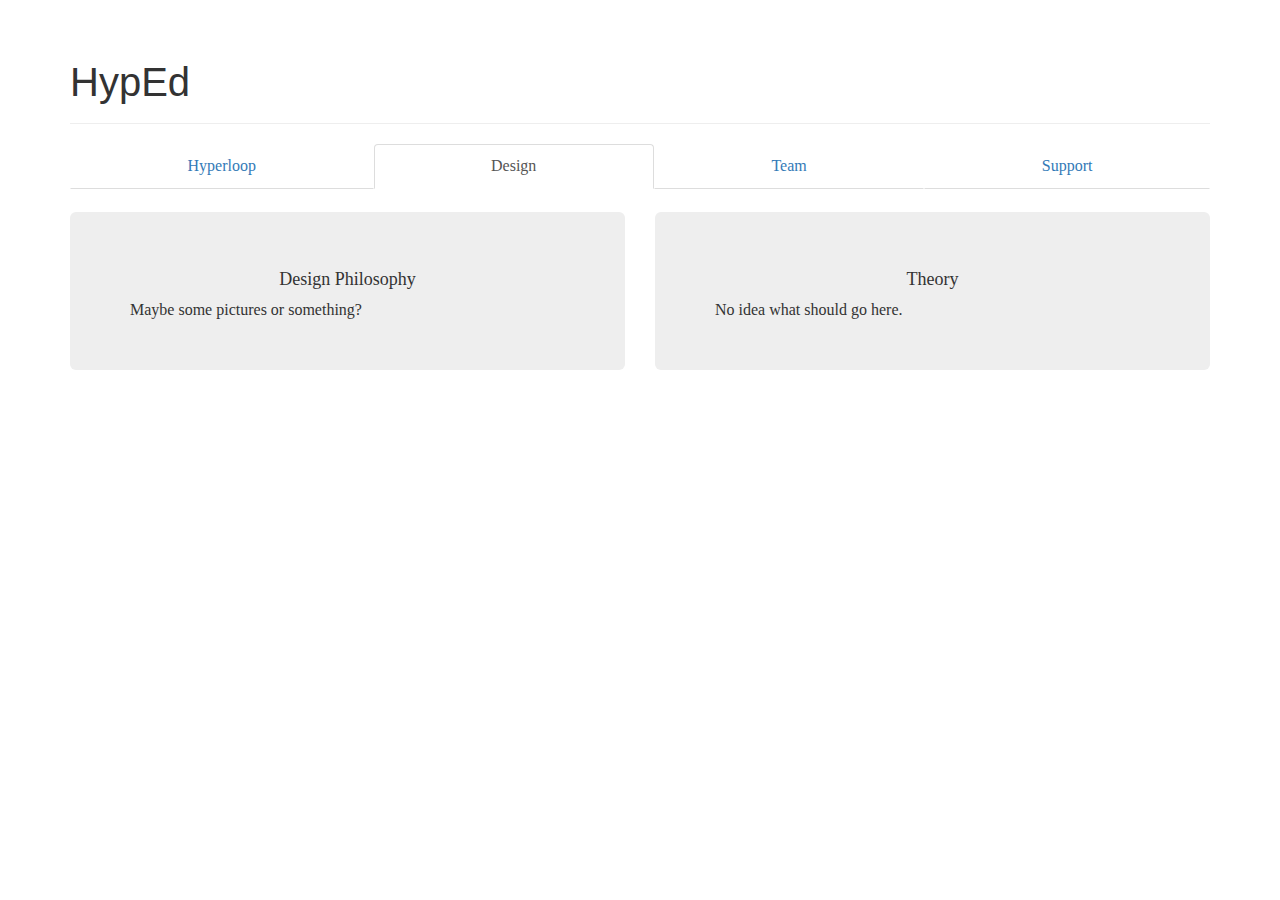
==== design.html @ 95988d02 "Initial Commit" ====
<html>
<meta name="viewport" content="width = device-width, initial-scale = 1">

<link rel="stylesheet" href="https://maxcdn.bootstrapcdn.com/bootstrap/3.3.6/css/bootstrap.min.css">
<link rel="stylesheet" type="text/css" href="main.css">

<title>HypEd</title>

<head>

</head>

<body>
	
<div class="container">
	<div class="page-header">
		<h1>HypEd</h1>
	</div>
	<ul class="nav nav-tabs nav-justified">
		<li role="presentation"><a href="hyperloop.html">Hyperloop</a></li>
		<li role="presentation"  class="active"><a href="#">Design</a></li>
		<li role="presentation"><a href="team.html">Team</a></li>
		<li role="presentation"><a href="#">Support</a></li>
	</ul>
	<br>
	<div class="row">
		<div class="col-lg-6 col-md-6 col-sm-6 col-xs-12">
			<div class="jumbotron">
				<center> <h4>Design Philosophy</h4> </center>
				Maybe some pictures or something?
			</div>
		</div>
		<div class="col-lg-6 col-md-6 col-sm-6 col-xs-12">
			<div class="jumbotron">
				<center> <h4>Theory</h4> </center>
				No idea what should go here.
			</div>
		</div>
</div>

</body>
</html>
---- main.css ----
body{
	padding-top: 20px;
	font-size: 16px;
	font-family: "Open Sans", serif;
	background: transparent;
}
h1{
	font-family: "Abel", Arial, sans-serif;
	font-weight: 400;
	font-size: 40px;
}
.panel{
	background-color: rgba(255, 255, 255, 0.9);
}

.margin-base-vertical{
	margin: 40px 0;
}
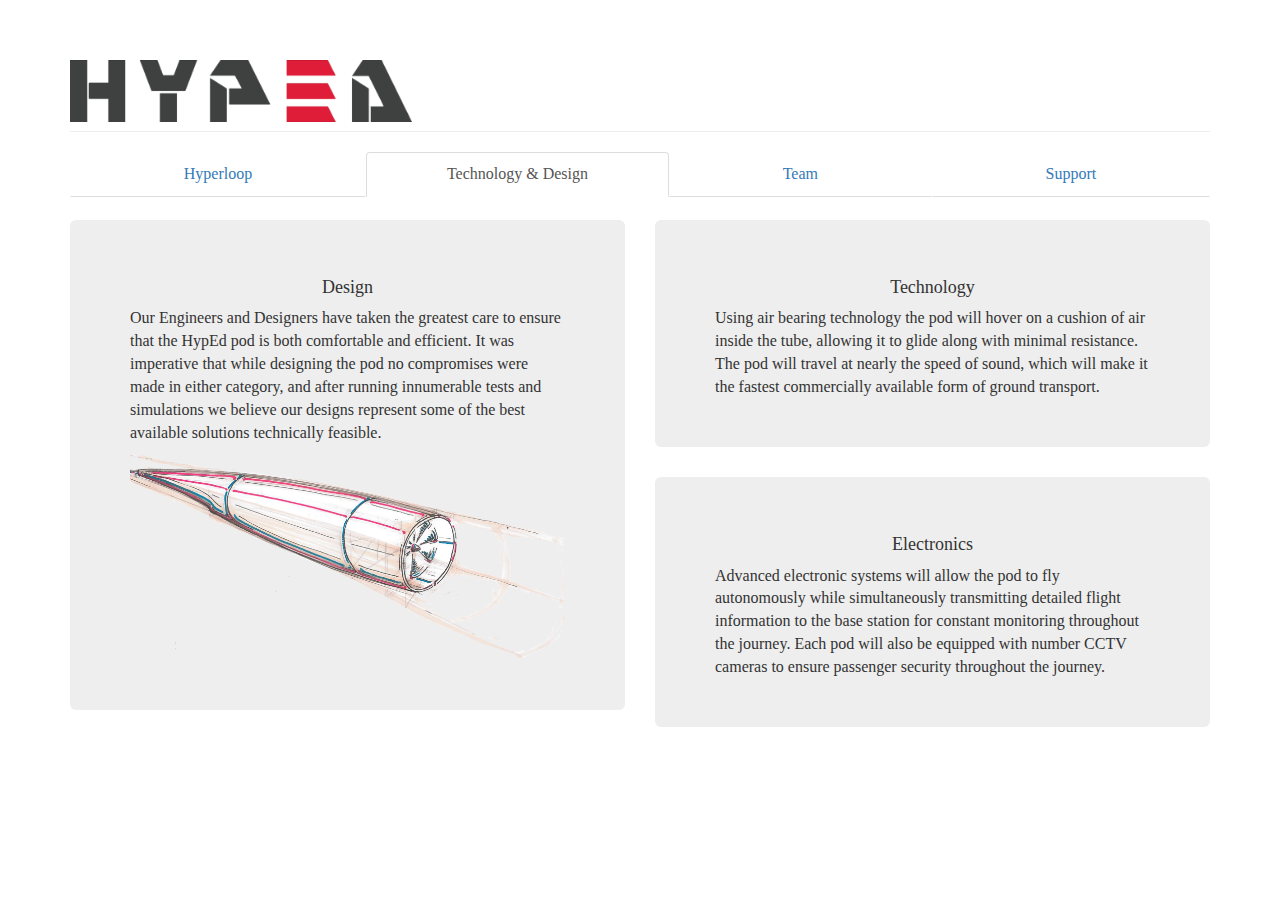
==== commit 7a02eb21: "Content Updates" ====
--- a/design.html
+++ b/design.html
@@ -7,33 +7,52 @@
 <title>HypEd</title>
 
 <head>
-
+	<style>
+		.img-responsive{
+			max-width: 30%;
+			height: auto;
+		}
+		.podRender{
+			margin-top: 10px;
+			max-width: 100%;
+			height: auto;
+		}
+	</style>
 </head>
 
 <body>
 	
 <div class="container">
 	<div class="page-header">
-		<h1>HypEd</h1>
+		<a href="index.html"><img src="images/logo.png" class="img-responsive" alt="HypEd"></a>
 	</div>
 	<ul class="nav nav-tabs nav-justified">
 		<li role="presentation"><a href="hyperloop.html">Hyperloop</a></li>
-		<li role="presentation"  class="active"><a href="#">Design</a></li>
+		<li role="presentation"  class="active"><a href="#">Technology & Design</a></li>
 		<li role="presentation"><a href="team.html">Team</a></li>
-		<li role="presentation"><a href="#">Support</a></li>
+		<li role="presentation"><a href="support.html">Support</a></li>
 	</ul>
 	<br>
 	<div class="row">
 		<div class="col-lg-6 col-md-6 col-sm-6 col-xs-12">
 			<div class="jumbotron">
-				<center> <h4>Design Philosophy</h4> </center>
-				Maybe some pictures or something?
+				<center> <h4>Design</h4> </center>
+				Our Engineers and Designers have taken the greatest care to ensure that the HypEd pod is both comfortable and efficient. It was imperative that while designing the pod no compromises were made in either category, and after running innumerable tests and simulations we believe our designs represent some of the best available solutions technically feasible.
+				<img src="images/podRender.png" class="podRender">
 			</div>
 		</div>
 		<div class="col-lg-6 col-md-6 col-sm-6 col-xs-12">
 			<div class="jumbotron">
-				<center> <h4>Theory</h4> </center>
-				No idea what should go here.
+				<center> <h4>Technology</h4> </center>
+				Using air bearing technology the pod will hover on a cushion of air inside the tube, allowing it to glide along with minimal resistance. The pod will travel at nearly the speed of sound, which will make it the fastest commercially available form of ground transport.
+
+			</div>
+		</div>
+		<div class="col-lg-6 col-md-6 col-sm-6 col-xs-12">
+			<div class="jumbotron">
+				<center> <h4>Electronics</h4> </center>
+				Advanced electronic systems will allow the pod to fly autonomously while simultaneously transmitting detailed flight information to the base station for constant monitoring throughout the journey. Each pod will also be equipped with number CCTV cameras to ensure passenger security throughout the journey.
+
 			</div>
 		</div>
 </div>
--- a/main.css
+++ b/main.css
@@ -9,9 +9,6 @@
 	font-weight: 400;
 	font-size: 40px;
 }
-.panel{
-	background-color: rgba(255, 255, 255, 0.9);
-}
 
 .margin-base-vertical{
 	margin: 40px 0;
